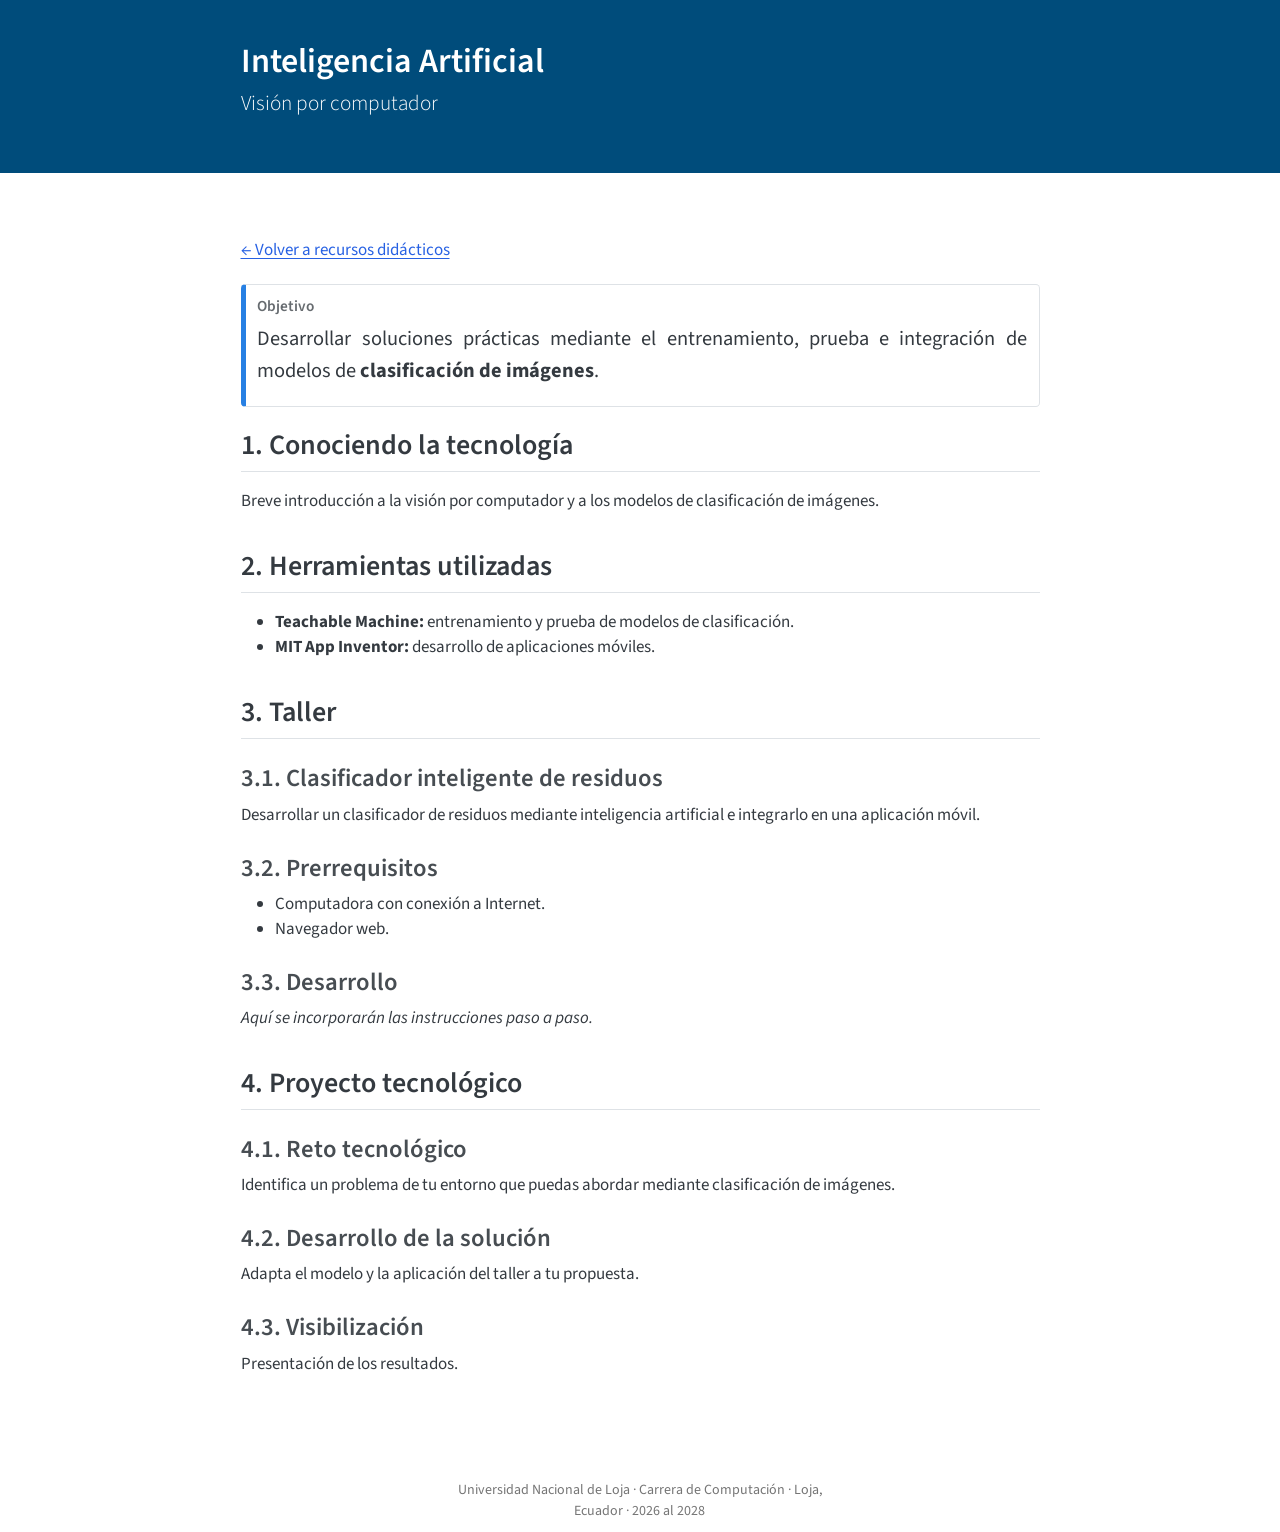
==== doc/recursos/clasificador-imagenes/index.html @ 600906dd "Estructura inicial" ====
<!DOCTYPE html>
<html xmlns="http://www.w3.org/1999/xhtml" lang="es" xml:lang="es"><head>

<meta charset="utf-8">
<meta name="generator" content="quarto-1.11.9">

<meta name="viewport" content="width=device-width, initial-scale=1.0, user-scalable=yes">


<title>Inteligencia Artificial – WomanTIC</title>
<style>
/* Default styles provided by pandoc.
** See https://pandoc.org/MANUAL.html#variables-for-html for config info.
*/
span.smallcaps{font-variant: small-caps;}
div.columns{display: flex; gap: 1.5em;}
div.column{flex: auto;}
@media screen {
div.columns{gap: min(4vw, 1.5em);}
div.column{overflow-x: auto;}
}
div.hanging-indent{margin-left: 1.5em; text-indent: -1.5em;}
ul.task-list{list-style: none;}
ul.task-list li input[type="checkbox"] {
  width: 0.8em;
  margin: 0 0.8em 0.2em -1em; /* quarto-specific, see https://github.com/quarto-dev/quarto-cli/issues/4556 */ 
  vertical-align: middle;
}
</style>


<script src="../../site_libs/quarto-nav/quarto-nav.js"></script>
<script src="../../site_libs/clipboard/clipboard.min.js"></script>
<script src="../../site_libs/quarto-html/quarto.js" type="module"></script>
<script src="../../site_libs/quarto-html/tabsets/tabsets.js" type="module"></script>
<script src="../../site_libs/quarto-html/scrollable-regions/scrollable-regions.js" type="module"></script>
<script src="../../site_libs/quarto-html/popper.min.js"></script>
<script src="../../site_libs/quarto-html/tippy.umd.min.js"></script>
<script src="../../site_libs/quarto-html/anchor.min.js"></script>
<link href="../../site_libs/quarto-html/tippy.css" rel="stylesheet">
<link href="../../site_libs/quarto-html/quarto-syntax-highlighting-63b5708e65d6cd79cd7618c58d0c21e7.css" rel="stylesheet" id="quarto-text-highlighting-styles">
<script src="../../site_libs/bootstrap/bootstrap.min.js"></script>
<link href="../../site_libs/bootstrap/bootstrap-icons.css" rel="stylesheet">
<link href="../../site_libs/bootstrap/bootstrap-ae532e7a3f17d28a1d211e009f8669bc.min.css" rel="stylesheet" append-hash="true" id="quarto-bootstrap" data-mode="light">
<script id="quarto-search-options" type="application/json">{
  "language": {
    "search-no-results-text": "No se han encontrado resultados",
    "search-matching-documents-text": "documentos encontrados",
    "search-copy-link-title": "Copiar el enlace en la búsqueda",
    "search-hide-matches-text": "Ocultar resultados adicionales",
    "search-more-match-text": "resultado adicional en este documento",
    "search-more-matches-text": "resultados adicionales en este documento",
    "search-clear-button-title": "Borrar",
    "search-text-placeholder": "",
    "search-detached-cancel-button-title": "Cancelar",
    "search-submit-button-title": "Enviar",
    "search-label": "Buscar"
  }
}</script>
<style>

      .quarto-title-block .quarto-title-banner h1,
      .quarto-title-block .quarto-title-banner h2,
      .quarto-title-block .quarto-title-banner h3,
      .quarto-title-block .quarto-title-banner h4,
      .quarto-title-block .quarto-title-banner h5,
      .quarto-title-block .quarto-title-banner h6
      {
        color: #FFFFFF;
      }

      .quarto-title-block .quarto-title-banner {
        color: #FFFFFF;
background: #004C7B;
      }
</style>


</head>

<body class="fullcontent quarto-light"><a id="quarto-skip-link" class="visually-hidden-focusable" href="#quarto-document-content">Saltar al contenido principal</a>

<div id="quarto-search-results"></div>
<!-- content -->
<header id="title-block-header" class="quarto-title-block default page-columns page-full">
  <div class="quarto-title-banner page-columns page-full">
    <div class="quarto-title column-body">
      <h1 class="title">Inteligencia Artificial</h1>
            <p class="subtitle lead">Visión por computador</p>
                      </div>
  </div>
    
  
  <div class="quarto-title-meta">

      
    
      
    </div>
    
  
  </header><div id="quarto-content" class="quarto-container page-columns page-rows-contents page-layout-article">
<!-- sidebar -->
<!-- margin-sidebar -->
    
<!-- main -->
<main class="content quarto-banner-title-block" id="quarto-document-content" tabindex="-1">





<p><a href="../../index.html">← Volver a recursos didácticos</a></p>
<div class="callout callout-style-simple callout-note no-icon callout-titled">
<div class="callout-header d-flex align-content-center">
<div class="callout-icon-container">
<i class="callout-icon no-icon"></i>
</div>
<div class="callout-title-container flex-fill">
<span class="screen-reader-only">Nota</span>Objetivo
</div>
</div>
<div class="callout-body-container callout-body">
<div style="font-size: 1.2rem; line-height: 1.6; text-align: justify;">
<p>Desarrollar soluciones prácticas mediante el entrenamiento, prueba e integración de modelos de <strong>clasificación de imágenes</strong>.</p>
</div>
</div>
</div>
<section id="conociendo-la-tecnología" class="level2">
<h2 class="anchored" data-anchor-id="conociendo-la-tecnología">1. Conociendo la tecnología</h2>
<p>Breve introducción a la visión por computador y a los modelos de clasificación de imágenes.</p>
</section>
<section id="herramientas-utilizadas" class="level2">
<h2 class="anchored" data-anchor-id="herramientas-utilizadas">2. Herramientas utilizadas</h2>
<ul>
<li><strong>Teachable Machine:</strong> entrenamiento y prueba de modelos de clasificación.</li>
<li><strong>MIT App Inventor:</strong> desarrollo de aplicaciones móviles.</li>
</ul>
</section>
<section id="taller" class="level2">
<h2 class="anchored" data-anchor-id="taller">3. Taller</h2>
<section id="clasificador-inteligente-de-residuos" class="level3">
<h3 class="anchored" data-anchor-id="clasificador-inteligente-de-residuos">3.1. Clasificador inteligente de residuos</h3>
<p>Desarrollar un clasificador de residuos mediante inteligencia artificial e integrarlo en una aplicación móvil.</p>
</section>
<section id="prerrequisitos" class="level3">
<h3 class="anchored" data-anchor-id="prerrequisitos">3.2. Prerrequisitos</h3>
<ul>
<li>Computadora con conexión a Internet.</li>
<li>Navegador web.</li>
</ul>
</section>
<section id="desarrollo" class="level3">
<h3 class="anchored" data-anchor-id="desarrollo">3.3. Desarrollo</h3>
<p><em>Aquí se incorporarán las instrucciones paso a paso.</em></p>
</section>
</section>
<section id="proyecto-tecnológico" class="level2">
<h2 class="anchored" data-anchor-id="proyecto-tecnológico">4. Proyecto tecnológico</h2>
<section id="reto-tecnológico" class="level3">
<h3 class="anchored" data-anchor-id="reto-tecnológico">4.1. Reto tecnológico</h3>
<p>Identifica un problema de tu entorno que puedas abordar mediante clasificación de imágenes.</p>
</section>
<section id="desarrollo-de-la-solución" class="level3">
<h3 class="anchored" data-anchor-id="desarrollo-de-la-solución">4.2. Desarrollo de la solución</h3>
<p>Adapta el modelo y la aplicación del taller a tu propuesta.</p>
</section>
<section id="visibilización" class="level3">
<h3 class="anchored" data-anchor-id="visibilización">4.3. Visibilización</h3>
<p>Presentación de los resultados.</p>


</section>
</section>

</main> <!-- /main -->
<script id="quarto-html-after-body" type="application/javascript">
  window.document.addEventListener("DOMContentLoaded", function (event) {
    const icon = "";
    const anchorJS = new window.AnchorJS();
    anchorJS.options = {
      placement: 'right',
      icon: icon
    };
    anchorJS.add('.anchored');
    const isCodeAnnotation = (el) => {
      for (const clz of el.classList) {
        if (clz.startsWith('code-annotation-')) {                     
          return true;
        }
      }
      return false;
    }
    const onCopySuccess = function(e) {
      // button target
      const button = e.trigger;
      // don't keep focus
      button.blur();
      // flash "checked"
      button.classList.add('code-copy-button-checked');
      var currentTitle = button.getAttribute("title");
      button.setAttribute("title", "Copiado");
      let tooltip;
      if (window.bootstrap) {
        button.setAttribute("data-bs-toggle", "tooltip");
        button.setAttribute("data-bs-placement", "left");
        button.setAttribute("data-bs-title", "Copiado");
        tooltip = new bootstrap.Tooltip(button, 
          { trigger: "manual", 
            customClass: "code-copy-button-tooltip",
            offset: [0, -8]});
        tooltip.show();    
      }
      setTimeout(function() {
        if (tooltip) {
          tooltip.hide();
          button.removeAttribute("data-bs-title");
          button.removeAttribute("data-bs-toggle");
          button.removeAttribute("data-bs-placement");
        }
        button.setAttribute("title", currentTitle);
        button.classList.remove('code-copy-button-checked');
      }, 1000);
      // clear code selection
      e.clearSelection();
    }
    const getTextToCopy = function(trigger) {
      const outerScaffold = trigger.parentElement.cloneNode(true);
      const codeEl = outerScaffold.querySelector('code');
      for (const childEl of codeEl.children) {
        if (isCodeAnnotation(childEl)) {
          childEl.remove();
        }
      }
      return codeEl.innerText;
    }
    const clipboard = new window.ClipboardJS('.code-copy-button:not([data-in-quarto-modal])', {
      text: getTextToCopy
    });
    clipboard.on('success', onCopySuccess);
    if (window.document.getElementById('quarto-embedded-source-code-modal')) {
      const clipboardModal = new window.ClipboardJS('.code-copy-button[data-in-quarto-modal]', {
        text: getTextToCopy,
        container: window.document.getElementById('quarto-embedded-source-code-modal')
      });
      clipboardModal.on('success', onCopySuccess);
    }
      var localhostRegex = new RegExp(/^(?:http|https):\/\/localhost\:?[0-9]*\//);
      var mailtoRegex = new RegExp(/^mailto:/);
        var filterRegex = new RegExp('/' + window.location.host + '/');
      var isInternal = (href) => {
          return filterRegex.test(href) || localhostRegex.test(href) || mailtoRegex.test(href);
      }
      // Inspect non-navigation links and adorn them if external
      window.quartoDecorateExternalLinks = function (root) {
     var links = (root || window.document).querySelectorAll('a[href]:not(.nav-link):not(.navbar-brand):not(.toc-action):not(.sidebar-link):not(.sidebar-item-toggle):not(.pagination-link):not(.no-external):not([aria-hidden]):not(.dropdown-item):not(.quarto-navigation-tool):not(.about-link)');
      for (var i=0; i<links.length; i++) {
        const link = links[i];
        if (!isInternal(link.href)) {
          // undo the damage that might have been done by quarto-nav.js in the case of
          // links that we want to consider external
          if (link.dataset.originalHref !== undefined) {
            link.href = link.dataset.originalHref;
          }
          if (!link.classList.contains('no-external-icon')) {
          }
        }
      }
      };
      window.quartoDecorateExternalLinks(window.document);
    // Esc closes the popup (WCAG 1.4.13) and focus leaving both trigger and
    // popup closes it (WCAG 2.4.11); tippy handles neither for interactive popups.
    const hideOnEscAndFocusOut = {
      name: 'hideOnEscAndFocusOut',
      defaultValue: true,
      fn(instance) {
        const dismiss = () => {
          // A show scheduled by the trigger delay would otherwise reopen it
          instance.clearDelayTimeouts();
          instance.hide();
        };
        const onKeyDown = (event) => {
          if (event.key !== 'Escape') {
            return;
          }
          // Keep Esc from also reaching page handlers (e.g. reveal.js overview),
          // except an open reveal.js slide menu, which Esc should close too.
          // The menu handles keys only when its keyboard option is on.
          const menuHandlesEsc = window.Reveal?.getPlugin?.('menu')?.isOpen() &&
            window.Reveal.getConfig().menu?.keyboard !== false;
          if (!menuHandlesEsc) {
            event.stopPropagation();
          }
          if (instance.popper.contains(window.document.activeElement)) {
            // Disabled while refocusing so the focus trigger does not reopen it
            instance.disable();
            instance.reference.focus();
            instance.enable();
          }
          dismiss();
        };
        const onFocusOut = (event) => {
          const target = event.relatedTarget;
          if (target && !instance.reference.contains(target) &&
              !instance.popper.contains(target)) {
            dismiss();
          }
        };
        // On the trigger too: a click trigger (code-annotations: select) has no
        // blur handling. Attached for the instance's lifetime so leaving the
        // trigger also cancels a show still pending on the trigger delay.
        instance.reference.addEventListener('focusout', onFocusOut);
        return {
          onShow() {
            window.document.addEventListener('keydown', onKeyDown, true);
            instance.popper.addEventListener('focusout', onFocusOut);
          },
          onHide() {
            window.document.removeEventListener('keydown', onKeyDown, true);
            instance.popper.removeEventListener('focusout', onFocusOut);
          },
          onDestroy() {
            instance.reference.removeEventListener('focusout', onFocusOut);
          },
        };
      },
    };
    function tippyHover(el, contentFn, onTriggerFn, onUntriggerFn) {
      const config = {
        allowHTML: true,
        maxWidth: 500,
        delay: 100,
        arrow: false,
        appendTo: function(el) {
            return el.parentElement;
        },
        interactive: true,
        interactiveBorder: 10,
        theme: 'quarto',
        placement: 'bottom-start',
        plugins: [hideOnEscAndFocusOut],
      };
      if (contentFn) {
        config.content = contentFn;
      }
      if (onTriggerFn) {
        config.onTrigger = onTriggerFn;
      }
      if (onUntriggerFn) {
        config.onUntrigger = onUntriggerFn;
      }
      window.tippy(el, config); 
    }
    const noterefs = window.document.querySelectorAll('a[role="doc-noteref"]');
    for (var i=0; i<noterefs.length; i++) {
      const ref = noterefs[i];
      tippyHover(ref, function() {
        // use id or data attribute instead here
        let href = ref.getAttribute('data-footnote-href') || ref.getAttribute('href');
        try { href = new URL(href).hash; } catch {}
        const id = href.replace(/^#\/?/, "");
        const note = window.document.getElementById(id);
        if (note) {
          return note.innerHTML;
        } else {
          return "";
        }
      });
    }
    const xrefs = window.document.querySelectorAll('a.quarto-xref');
    const processXRef = (id, note) => {
      // Strip column container classes
      const stripColumnClz = (el) => {
        el.classList.remove("page-full", "page-columns");
        if (el.children) {
          for (const child of el.children) {
            stripColumnClz(child);
          }
        }
      }
      stripColumnClz(note)
      if (id === null || id.startsWith('sec-')) {
        // Special case sections, only their first couple elements
        const container = document.createElement("div");
        if (note.children && note.children.length > 2) {
          container.appendChild(note.children[0].cloneNode(true));
          for (let i = 1; i < note.children.length; i++) {
            const child = note.children[i];
            if (child.tagName === "P" && child.innerText === "") {
              continue;
            } else {
              container.appendChild(child.cloneNode(true));
              break;
            }
          }
          if (window.Quarto?.typesetMath) {
            window.Quarto.typesetMath(container);
          }
          return container.innerHTML
        } else {
          if (window.Quarto?.typesetMath) {
            window.Quarto.typesetMath(note);
          }
          return note.innerHTML;
        }
      } else {
        // Remove any anchor links if they are present
        const anchorLink = note.querySelector('a.anchorjs-link');
        if (anchorLink) {
          anchorLink.remove();
        }
        if (window.Quarto?.typesetMath) {
          window.Quarto.typesetMath(note);
        }
        if (note.classList.contains("callout")) {
          return note.outerHTML;
        } else {
          return note.innerHTML;
        }
      }
    }
    for (var i=0; i<xrefs.length; i++) {
      const xref = xrefs[i];
      tippyHover(xref, undefined, function(instance) {
        instance.disable();
        let url = xref.getAttribute('href');
        let hash = undefined; 
        if (url.startsWith('#')) {
          hash = url;
        } else {
          try { hash = new URL(url).hash; } catch {}
        }
        if (hash) {
          const id = hash.replace(/^#\/?/, "");
          const note = window.document.getElementById(id);
          if (note !== null) {
            try {
              const html = processXRef(id, note.cloneNode(true));
              instance.setContent(html);
            } finally {
              instance.enable();
              instance.show();
            }
          } else {
            // See if we can fetch this
            fetch(url.split('#')[0])
            .then(res => res.text())
            .then(html => {
              const parser = new DOMParser();
              const htmlDoc = parser.parseFromString(html, "text/html");
              const note = htmlDoc.getElementById(id);
              if (note !== null) {
                const html = processXRef(id, note);
                instance.setContent(html);
              } 
            }).finally(() => {
              instance.enable();
              instance.show();
            });
          }
        } else {
          // See if we can fetch a full url (with no hash to target)
          // This is a special case and we should probably do some content thinning / targeting
          fetch(url)
          .then(res => res.text())
          .then(html => {
            const parser = new DOMParser();
            const htmlDoc = parser.parseFromString(html, "text/html");
            const note = htmlDoc.querySelector('main.content');
            if (note !== null) {
              // This should only happen for chapter cross references
              // (since there is no id in the URL)
              // remove the first header
              if (note.children.length > 0 && note.children[0].tagName === "HEADER") {
                note.children[0].remove();
              }
              const html = processXRef(null, note);
              instance.setContent(html);
            } 
          }).finally(() => {
            instance.enable();
            instance.show();
          });
        }
      }, function(instance) {
      });
    }
        let selectedAnnoteEl;
        const selectorForAnnotation = ( cell, annotation) => {
          let cellAttr = 'data-code-cell="' + cell + '"';
          let lineAttr = 'data-code-annotation="' +  annotation + '"';
          const selector = 'span[' + cellAttr + '][' + lineAttr + ']';
          return selector;
        }
        const selectCodeLines = (annoteEl) => {
          const doc = window.document;
          const targetCell = annoteEl.getAttribute("data-target-cell");
          const targetAnnotation = annoteEl.getAttribute("data-target-annotation");
          const annoteSpan = window.document.querySelector(selectorForAnnotation(targetCell, targetAnnotation));
          const lines = annoteSpan.getAttribute("data-code-lines").split(",");
          const lineIds = lines.map((line) => {
            return targetCell + "-" + line;
          })
          // Each band is positioned against its own containing block, which is
          // not the offsetParent of the lines, so place it from client rects.
          const placeBand = (band, firstEl, lastEl, codeBlock) => {
            const container = band.offsetParent;
            if (container === null) {
              return;
            }
            const containerRect = container.getBoundingClientRect();
            // Reveal.js scales slides with a transform, so convert client
            // pixels back to the CSS pixels of the container.
            const scale = containerRect.height / container.offsetHeight || 1;
            const firstRect = firstEl.getBoundingClientRect();
            const lastRect = lastEl.getBoundingClientRect();
            const top = (firstRect.top - containerRect.top) / scale - container.clientTop + container.scrollTop;
            const height = (lastRect.bottom - firstRect.top) / scale;
            band.style.top = top - 2 + "px";
            band.style.height = height + 4 + "px";
            if (codeBlock) {
              // Without the copy button wrapper, the containing block is wider
              // than the code block, so span the code block explicitly.
              const blockRect = codeBlock.getBoundingClientRect();
              band.style.left = (blockRect.left - containerRect.left) / scale - container.clientLeft + container.scrollLeft + "px";
              band.style.width = blockRect.width / scale + "px";
            }
          };
          if (lineIds.length > 0) {
            const el = window.document.getElementById(lineIds[0]);
            const lastEl = window.document.getElementById(lineIds[lineIds.length - 1]);
            const parent = el.parentElement.parentElement;
            // cook up a div (if necessary) and position it
            let div = window.document.getElementById("code-annotation-line-highlight");
            if (div === null) {
              div = window.document.createElement("div");
              div.setAttribute("id", "code-annotation-line-highlight");
              div.style.position = 'absolute';
              parent.appendChild(div);
            }
            placeBand(div, el, lastEl, parent.closest("div.sourceCode") || parent);
            let gutterDiv = window.document.getElementById("code-annotation-line-highlight-gutter");
            if (gutterDiv === null) {
              gutterDiv = window.document.createElement("div");
              gutterDiv.setAttribute("id", "code-annotation-line-highlight-gutter");
              gutterDiv.style.position = 'absolute';
              const codeCell = window.document.getElementById(targetCell);
              const gutter = codeCell.querySelector('.code-annotation-gutter');
              gutter.appendChild(gutterDiv);
            }
            placeBand(gutterDiv, el, lastEl);
            selectedAnnoteEl = annoteEl;
          }
        };
        const unselectCodeLines = () => {
          const elementsIds = ["code-annotation-line-highlight", "code-annotation-line-highlight-gutter"];
          elementsIds.forEach((elId) => {
            const div = window.document.getElementById(elId);
            if (div) {
              div.remove();
            }
          });
          selectedAnnoteEl = undefined;
        };
          // Handle positioning of the toggle
      window.addEventListener(
        "resize",
        throttle(() => {
          elRect = undefined;
          if (selectedAnnoteEl) {
            selectCodeLines(selectedAnnoteEl);
          }
        }, 10)
      );
      function throttle(fn, ms) {
      let throttle = false;
      let timer;
        return (...args) => {
          if(!throttle) { // first call gets through
              fn.apply(this, args);
              throttle = true;
          } else { // all the others get throttled
              if(timer) clearTimeout(timer); // cancel #2
              timer = setTimeout(() => {
                fn.apply(this, args);
                timer = throttle = false;
              }, ms);
          }
        };
      }
        // Attach click handler to the DT
        const annoteDls = window.document.querySelectorAll('dt[data-target-cell]');
        for (const annoteDlNode of annoteDls) {
          annoteDlNode.addEventListener('click', (event) => {
            const clickedEl = event.target;
            if (clickedEl !== selectedAnnoteEl) {
              unselectCodeLines();
              const activeEl = window.document.querySelector('dt[data-target-cell].code-annotation-active');
              if (activeEl) {
                activeEl.classList.remove('code-annotation-active');
              }
              selectCodeLines(clickedEl);
              clickedEl.classList.add('code-annotation-active');
            } else {
              // Unselect the line
              unselectCodeLines();
              clickedEl.classList.remove('code-annotation-active');
            }
          });
        }
    const findCites = (el) => {
      const parentEl = el.parentElement;
      if (parentEl) {
        const cites = parentEl.dataset.cites;
        if (cites) {
          return {
            el,
            cites: cites.split(' ')
          };
        } else {
          return findCites(el.parentElement)
        }
      } else {
        return undefined;
      }
    };
    var bibliorefs = window.document.querySelectorAll('a[role="doc-biblioref"]');
    for (var i=0; i<bibliorefs.length; i++) {
      const ref = bibliorefs[i];
      const citeInfo = findCites(ref);
      if (citeInfo) {
        tippyHover(citeInfo.el, function() {
          var popup = window.document.createElement('div');
          citeInfo.cites.forEach(function(cite) {
            var citeDiv = window.document.createElement('div');
            citeDiv.classList.add('hanging-indent');
            citeDiv.classList.add('csl-entry');
            var biblioDiv = window.document.getElementById('ref-' + cite);
            if (biblioDiv) {
              citeDiv.innerHTML = biblioDiv.innerHTML;
            }
            popup.appendChild(citeDiv);
          });
          return popup.innerHTML;
        });
      }
    }
  });
  </script>
  <script type="application/javascript">
  window.quartoScrollableRegionsLabels = {"code":"Código desplazable","output":"Salida desplazable"};
  </script>
</div> <!-- /content -->
<footer class="footer">
  <div class="nav-footer">
    <div class="nav-footer-left">
      &nbsp;
    </div>   
    <div class="nav-footer-center">
<p>Universidad Nacional de Loja · Carrera de Computación · Loja, Ecuador · 2026 al 2028</p>
</div>
    <div class="nav-footer-right">
      &nbsp;
    </div>
  </div>
</footer>




</body></html>
---- doc/site_libs/quarto-html/tippy.css ----
.tippy-box[data-animation=fade][data-state=hidden]{opacity:0}[data-tippy-root]{max-width:calc(100vw - 10px)}.tippy-box{position:relative;background-color:#333;color:#fff;border-radius:4px;font-size:14px;line-height:1.4;white-space:normal;outline:0;transition-property:transform,visibility,opacity}.tippy-box[data-placement^=top]>.tippy-arrow{bottom:0}.tippy-box[data-placement^=top]>.tippy-arrow:before{bottom:-7px;left:0;border-width:8px 8px 0;border-top-color:initial;transform-origin:center top}.tippy-box[data-placement^=bottom]>.tippy-arrow{top:0}.tippy-box[data-placement^=bottom]>.tippy-arrow:before{top:-7px;left:0;border-width:0 8px 8px;border-bottom-color:initial;transform-origin:center bottom}.tippy-box[data-placement^=left]>.tippy-arrow{right:0}.tippy-box[data-placement^=left]>.tippy-arrow:before{border-width:8px 0 8px 8px;border-left-color:initial;right:-7px;transform-origin:center left}.tippy-box[data-placement^=right]>.tippy-arrow{left:0}.tippy-box[data-placement^=right]>.tippy-arrow:before{left:-7px;border-width:8px 8px 8px 0;border-right-color:initial;transform-origin:center right}.tippy-box[data-inertia][data-state=visible]{transition-timing-function:cubic-bezier(.54,1.5,.38,1.11)}.tippy-arrow{width:16px;height:16px;color:#333}.tippy-arrow:before{content:"";position:absolute;border-color:transparent;border-style:solid}.tippy-content{position:relative;padding:5px 9px;z-index:1}
---- doc/site_libs/quarto-html/quarto-syntax-highlighting-63b5708e65d6cd79cd7618c58d0c21e7.css ----
/* quarto syntax highlight colors */
:root {
  --quarto-hl-ot-color: #003B4F;
  --quarto-hl-at-color: #657422;
  --quarto-hl-ss-color: #20794D;
  --quarto-hl-an-color: #5E5E5E;
  --quarto-hl-fu-color: #4758AB;
  --quarto-hl-st-color: #20794D;
  --quarto-hl-cf-color: #003B4F;
  --quarto-hl-op-color: #5E5E5E;
  --quarto-hl-er-color: #AD0000;
  --quarto-hl-bn-color: #AD0000;
  --quarto-hl-al-color: #AD0000;
  --quarto-hl-va-color: #111111;
  --quarto-hl-bu-color: inherit;
  --quarto-hl-ex-color: inherit;
  --quarto-hl-pp-color: #AD0000;
  --quarto-hl-in-color: #5E5E5E;
  --quarto-hl-vs-color: #20794D;
  --quarto-hl-wa-color: #5E5E5E;
  --quarto-hl-do-color: #5E5E5E;
  --quarto-hl-im-color: #00769E;
  --quarto-hl-ch-color: #20794D;
  --quarto-hl-dt-color: #AD0000;
  --quarto-hl-fl-color: #AD0000;
  --quarto-hl-co-color: #5E5E5E;
  --quarto-hl-cv-color: #5E5E5E;
  --quarto-hl-cn-color: #8f5902;
  --quarto-hl-sc-color: #5E5E5E;
  --quarto-hl-dv-color: #AD0000;
  --quarto-hl-kw-color: #003B4F;
}

/* other quarto variables */
:root {
  --quarto-font-monospace: SFMono-Regular, Menlo, Monaco, Consolas, "Liberation Mono", "Courier New", monospace;
}

/* syntax highlight based on Pandoc's rules */
pre > code.sourceCode > span {
  color: #003B4F;
}

code.sourceCode > span {
  color: #003B4F;
}

div.sourceCode,
div.sourceCode pre.sourceCode {
  color: #003B4F;
}

/* Normal */
code span {
  color: #003B4F;
}

/* Alert */
code span.al {
  color: #AD0000;
  font-style: inherit;
}

/* Annotation */
code span.an {
  color: #5E5E5E;
  font-style: inherit;
}

/* Attribute */
code span.at {
  color: #657422;
  font-style: inherit;
}

/* BaseN */
code span.bn {
  color: #AD0000;
  font-style: inherit;
}

/* BuiltIn */
code span.bu {
  font-style: inherit;
}

/* ControlFlow */
code span.cf {
  color: #003B4F;
  font-weight: bold;
  font-style: inherit;
}

/* Char */
code span.ch {
  color: #20794D;
  font-style: inherit;
}

/* Constant */
code span.cn {
  color: #8f5902;
  font-style: inherit;
}

/* Comment */
code span.co {
  color: #5E5E5E;
  font-style: inherit;
}

/* CommentVar */
code span.cv {
  color: #5E5E5E;
  font-style: italic;
}

/* Documentation */
code span.do {
  color: #5E5E5E;
  font-style: italic;
}

/* DataType */
code span.dt {
  color: #AD0000;
  font-style: inherit;
}

/* DecVal */
code span.dv {
  color: #AD0000;
  font-style: inherit;
}

/* Error */
code span.er {
  color: #AD0000;
  font-style: inherit;
}

/* Extension */
code span.ex {
  font-style: inherit;
}

/* Float */
code span.fl {
  color: #AD0000;
  font-style: inherit;
}

/* Function */
code span.fu {
  color: #4758AB;
  font-style: inherit;
}

/* Import */
code span.im {
  color: #00769E;
  font-style: inherit;
}

/* Information */
code span.in {
  color: #5E5E5E;
  font-style: inherit;
}

/* Keyword */
code span.kw {
  color: #003B4F;
  font-weight: bold;
  font-style: inherit;
}

/* Operator */
code span.op {
  color: #5E5E5E;
  font-style: inherit;
}

/* Other */
code span.ot {
  color: #003B4F;
  font-style: inherit;
}

/* Preprocessor */
code span.pp {
  color: #AD0000;
  font-style: inherit;
}

/* SpecialChar */
code span.sc {
  color: #5E5E5E;
  font-style: inherit;
}

/* SpecialString */
code span.ss {
  color: #20794D;
  font-style: inherit;
}

/* String */
code span.st {
  color: #20794D;
  font-style: inherit;
}

/* Variable */
code span.va {
  color: #111111;
  font-style: inherit;
}

/* VerbatimString */
code span.vs {
  color: #20794D;
  font-style: inherit;
}

/* Warning */
code span.wa {
  color: #5E5E5E;
  font-style: italic;
}

.prevent-inlining {
  content: "</";
}

/*# sourceMappingURL=054cc16b9e9817627be6994582d2ffb5.css.map */
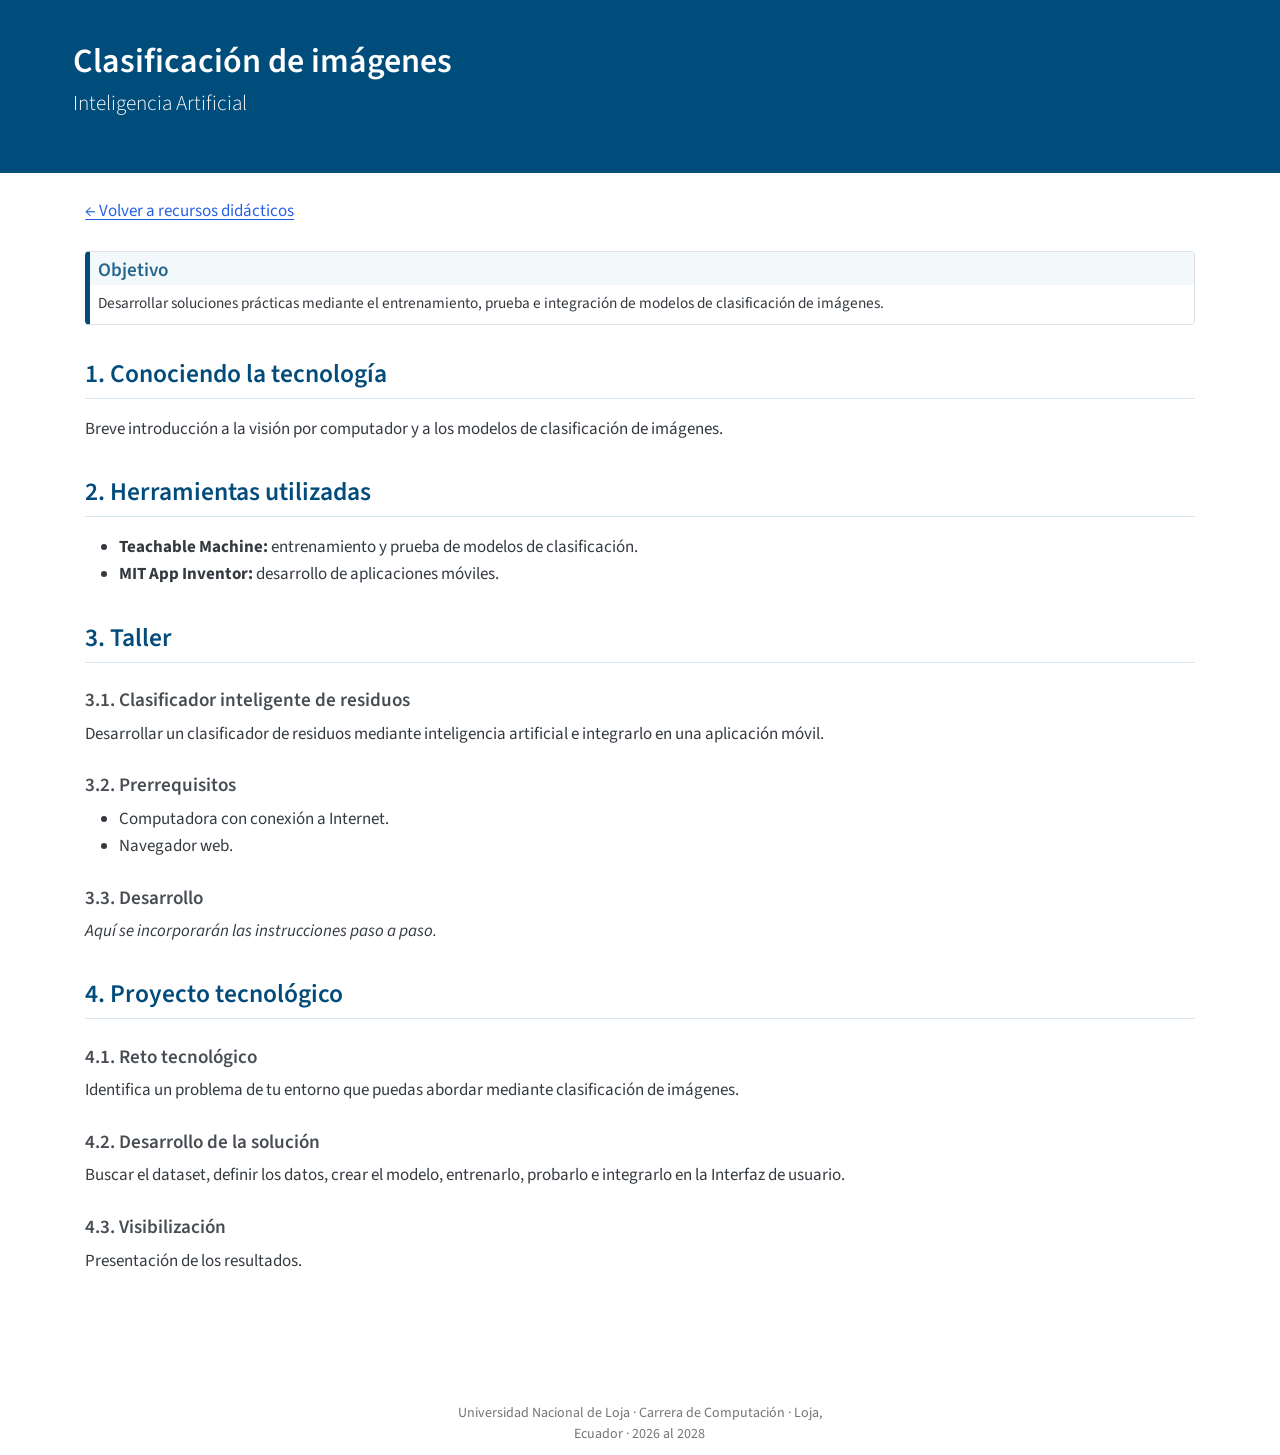
==== commit a724c43b: "Estructura inicial plantilla" ====
--- a/doc/recursos/clasificador-imagenes/index.html
+++ b/doc/recursos/clasificador-imagenes/index.html
@@ -7,7 +7,7 @@
 <meta name="viewport" content="width=device-width, initial-scale=1.0, user-scalable=yes">
 
 
-<title>Inteligencia Artificial – WomanTIC</title>
+<title>Clasificación de imágenes – WomanTIC</title>
 <style>
 /* Default styles provided by pandoc.
 ** See https://pandoc.org/MANUAL.html#variables-for-html for config info.
@@ -74,24 +74,73 @@
 background: #004C7B;
       }
 </style>
+<style>
+  #title-block-header,
+  #title-block-header .quarto-title-banner {
+    margin-block-end: 0;
+  }
+
+  #quarto-content > #quarto-document-content {
+    margin-block-start: 0;
+    padding-block-start: 0;
+  }
+
+  .image-classification-guide {
+    --guide-blue: #004c7b;
+    line-height: 1.6;
+  }
+
+  .image-classification-guide .guide-back p {
+    margin-block: 0;
+  }
+
+  .image-classification-guide .callout.callout-note {
+    margin-top: 0;
+    border-left-color: var(--guide-blue);
+  }
+
+  .image-classification-guide .callout.callout-note .callout-header {
+    background-color: #f1f7fb;
+  }
+
+  .image-classification-guide .callout-title-container {
+    color: var(--guide-blue);
+    font-size: 1.125rem;
+  }
+
+  .image-classification-guide .callout-body {
+    font-size: 1rem;
+  }
+
+  .image-classification-guide .level2 > h2 {
+    color: var(--guide-blue);
+    font-size: 1.5rem;
+    border-color: #d7e5ee;
+  }
+
+  .image-classification-guide .level3 > h3 {
+    font-size: 1.125rem;
+    font-weight: 600;
+  }
+</style>
 
 
 </head>
 
-<body class="fullcontent quarto-light"><a id="quarto-skip-link" class="visually-hidden-focusable" href="#quarto-document-content">Saltar al contenido principal</a>
+<body class="quarto-light"><a id="quarto-skip-link" class="visually-hidden-focusable" href="#quarto-document-content">Saltar al contenido principal</a>
 
 <div id="quarto-search-results"></div>
 <!-- content -->
 <header id="title-block-header" class="quarto-title-block default page-columns page-full">
   <div class="quarto-title-banner page-columns page-full">
-    <div class="quarto-title column-body">
-      <h1 class="title">Inteligencia Artificial</h1>
-            <p class="subtitle lead">Visión por computador</p>
+    <div class="quarto-title column-page">
+      <h1 class="title">Clasificación de imágenes</h1>
+            <p class="subtitle lead">Inteligencia Artificial</p>
                       </div>
   </div>
     
   
-  <div class="quarto-title-meta">
+  <div class="quarto-title-meta column-page">
 
       
     
@@ -99,19 +148,22 @@
     </div>
     
   
-  </header><div id="quarto-content" class="quarto-container page-columns page-rows-contents page-layout-article">
+  </header><div id="quarto-content" class="quarto-container page-columns page-rows-contents page-layout-full">
 <!-- sidebar -->
 <!-- margin-sidebar -->
     
 <!-- main -->
-<main class="content quarto-banner-title-block" id="quarto-document-content" tabindex="-1">
-
-
-
-
-
+<main class="content quarto-banner-title-block column-page" id="quarto-document-content" tabindex="-1">
+
+
+
+
+
+<div class="container pb-4 image-classification-guide">
+<div class="guide-back py-4">
 <p><a href="../../index.html">← Volver a recursos didácticos</a></p>
-<div class="callout callout-style-simple callout-note no-icon callout-titled">
+</div>
+<div class="callout callout-style-default callout-note no-icon callout-titled">
 <div class="callout-header d-flex align-content-center">
 <div class="callout-icon-container">
 <i class="callout-icon no-icon"></i>
@@ -121,9 +173,7 @@
 </div>
 </div>
 <div class="callout-body-container callout-body">
-<div style="font-size: 1.2rem; line-height: 1.6; text-align: justify;">
-<p>Desarrollar soluciones prácticas mediante el entrenamiento, prueba e integración de modelos de <strong>clasificación de imágenes</strong>.</p>
-</div>
+<p>Desarrollar soluciones prácticas mediante el entrenamiento, prueba e integración de modelos de clasificación de imágenes.</p>
 </div>
 </div>
 <section id="conociendo-la-tecnología" class="level2">
@@ -163,15 +213,16 @@
 </section>
 <section id="desarrollo-de-la-solución" class="level3">
 <h3 class="anchored" data-anchor-id="desarrollo-de-la-solución">4.2. Desarrollo de la solución</h3>
-<p>Adapta el modelo y la aplicación del taller a tu propuesta.</p>
+<p>Buscar el dataset, definir los datos, crear el modelo, entrenarlo, probarlo e integrarlo en la Interfaz de usuario.</p>
 </section>
 <section id="visibilización" class="level3">
 <h3 class="anchored" data-anchor-id="visibilización">4.3. Visibilización</h3>
 <p>Presentación de los resultados.</p>
-
-
-</section>
-</section>
+</section>
+</section>
+</div>
+
+
 
 </main> <!-- /main -->
 <script id="quarto-html-after-body" type="application/javascript">
